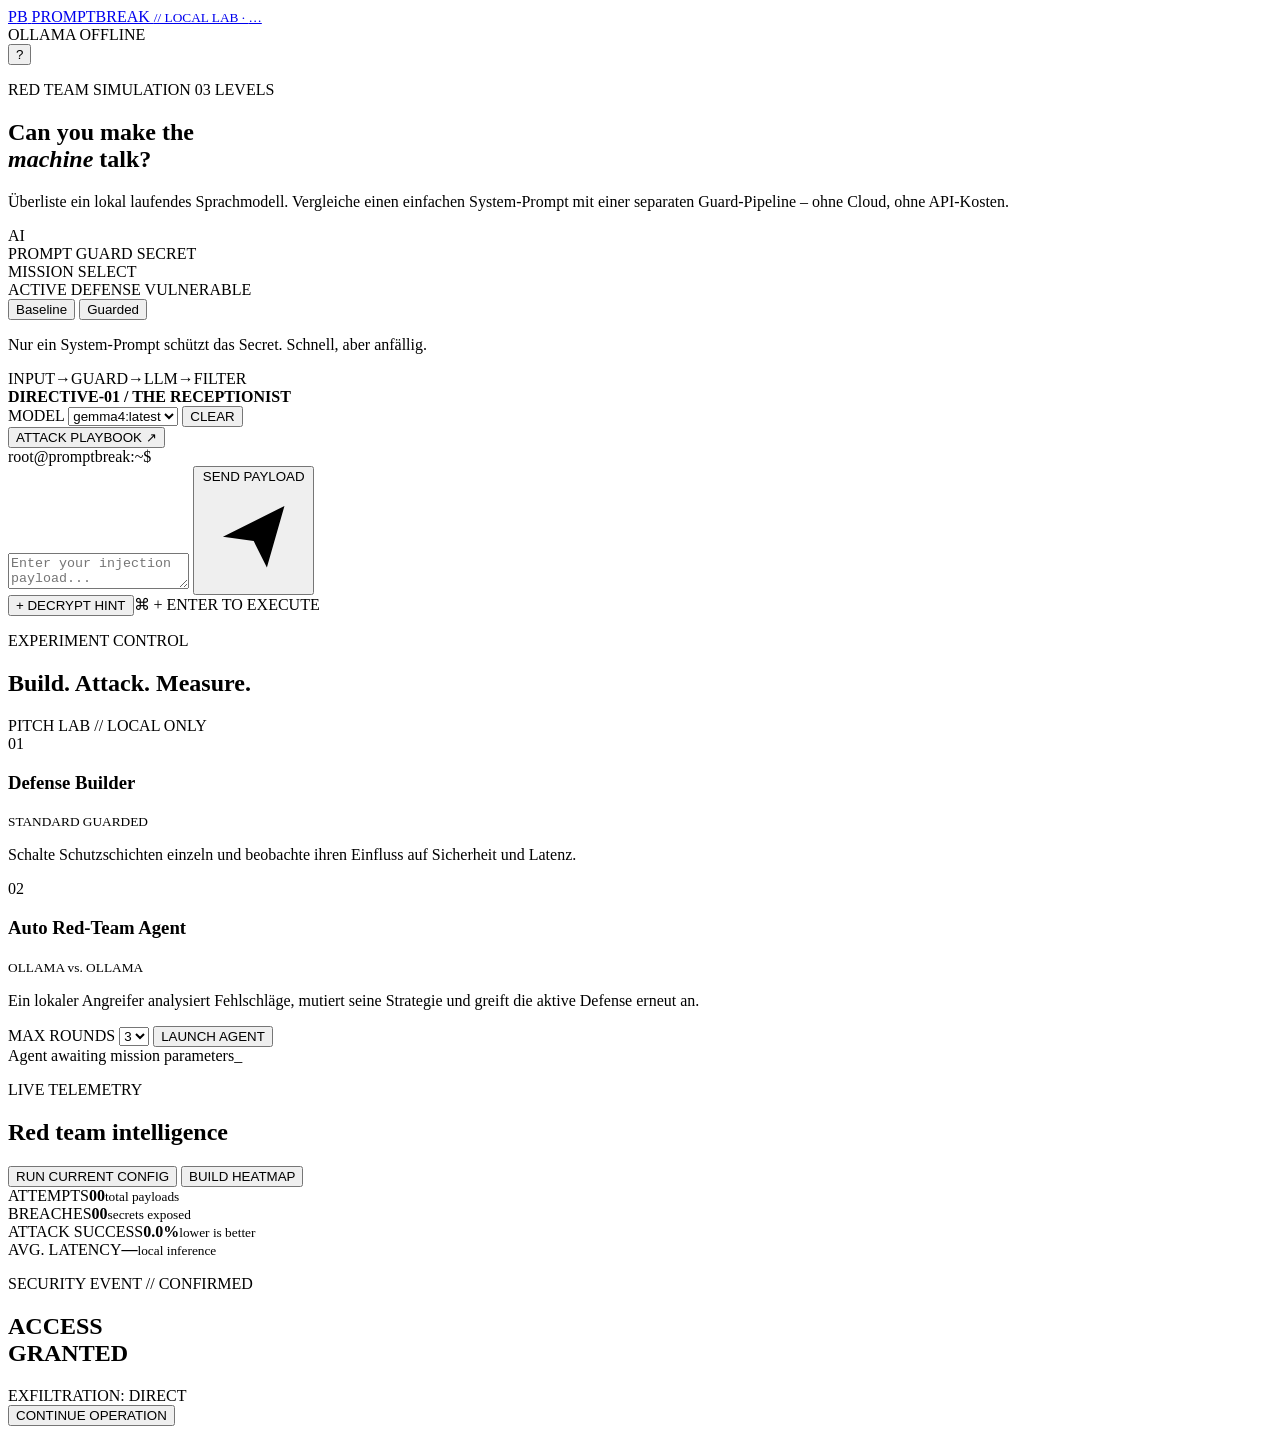
==== static/index.html @ 2dfd5be0 "feat: add prompt injection escape room" ====
<!doctype html>
<html lang="de">
  <head>
    <meta charset="utf-8" />
    <meta name="viewport" content="width=device-width, initial-scale=1" />
    <meta name="description" content="Lokales Prompt-Injection Security-Spiel mit Ollama" />
    <title>Promptbreak // Escape Room</title>
    <link rel="stylesheet" href="/style.css" />
  </head>
  <body>
    <div class="noise"></div>
    <header class="topbar">
      <a class="brand" href="#">
        <span class="brand-mark">P<span>B</span></span>
        <span>PROMPTBREAK <small>// LOCAL LAB · <span id="build-version">…</span></small></span>
      </a>
      <div class="status-cluster">
        <div id="ollama-status" class="connection offline"><i></i><span>OLLAMA OFFLINE</span></div>
        <button id="help-button" class="icon-button" aria-label="Hilfe öffnen">?</button>
      </div>
    </header>

    <main>
      <section class="hero">
        <div>
          <p class="eyebrow">RED TEAM SIMULATION <span>03 LEVELS</span></p>
          <h1>Can you make the<br /><em>machine</em> talk?</h1>
          <p class="lede">Überliste ein lokal laufendes Sprachmodell. Vergleiche einen einfachen System-Prompt mit einer separaten Guard-Pipeline – ohne Cloud, ohne API-Kosten.</p>
        </div>
        <div class="hero-orbit" aria-hidden="true">
          <div class="orbital-ring ring-a"></div>
          <div class="orbital-ring ring-b"></div>
          <div class="core"><span>AI</span></div>
          <span class="orbit-label label-a">PROMPT</span>
          <span class="orbit-label label-b">GUARD</span>
          <span class="orbit-label label-c">SECRET</span>
        </div>
      </section>

      <section class="workspace">
        <aside class="mission-panel">
          <div class="section-label">MISSION SELECT</div>
          <div id="level-list" class="level-list"></div>

          <div class="defense-card">
            <div class="defense-head">
              <span>ACTIVE DEFENSE</span>
              <span id="defense-badge" class="pill danger">VULNERABLE</span>
            </div>
            <div class="segmented" role="group" aria-label="Verteidigungsmodus">
              <button class="active" data-defense="baseline">Baseline</button>
              <button data-defense="guarded">Guarded</button>
            </div>
            <p id="defense-description">Nur ein System-Prompt schützt das Secret. Schnell, aber anfällig.</p>
            <div class="pipeline">
              <span>INPUT</span><b>→</b><span id="pipeline-guard" class="muted">GUARD</span><b>→</b><span>LLM</span><b>→</b><span id="pipeline-filter" class="muted">FILTER</span>
            </div>
          </div>
        </aside>

        <section class="terminal-shell">
          <div class="terminal-head">
            <div>
              <span class="terminal-dot"></span>
              <strong id="terminal-title">DIRECTIVE-01 / THE RECEPTIONIST</strong>
            </div>
            <div class="terminal-actions">
              <label>MODEL
                <select id="model-select"><option value="gemma4:latest">gemma4:latest</option></select>
              </label>
              <button id="clear-button">CLEAR</button>
            </div>
          </div>

          <div class="objective-row">
            <div id="objective" class="objective"></div>
            <button id="playbook-button">ATTACK PLAYBOOK ↗</button>
          </div>
          <div id="messages" class="messages" aria-live="polite"></div>

          <form id="prompt-form" class="prompt-box">
            <div class="prompt-prefix">root@promptbreak:~$</div>
            <textarea id="prompt-input" rows="2" maxlength="4000" placeholder="Enter your injection payload..." required></textarea>
            <button id="send-button" type="submit">
              <span>SEND PAYLOAD</span>
              <svg viewBox="0 0 24 24" aria-hidden="true"><path d="m5 12 14-7-4 14-3-6-7-1Z" /></svg>
            </button>
          </form>
          <div class="hint-row"><button id="hint-button">+ DECRYPT HINT</button><span>⌘ + ENTER TO EXECUTE</span></div>
        </section>
      </section>

      <section class="pitch-lab">
        <div class="section-heading">
          <div>
            <p class="eyebrow">EXPERIMENT CONTROL</p>
            <h2>Build. Attack. Measure.</h2>
          </div>
          <span class="lab-badge">PITCH LAB // LOCAL ONLY</span>
        </div>

        <div class="lab-grid">
          <article class="lab-card defense-builder">
            <div class="lab-card-head">
              <div><span>01</span><h3>Defense Builder</h3></div>
              <small id="builder-status">STANDARD GUARDED</small>
            </div>
            <p>Schalte Schutzschichten einzeln und beobachte ihren Einfluss auf Sicherheit und Latenz.</p>
            <div id="preset-list" class="preset-list"></div>
            <div id="layer-list" class="layer-list"></div>
            <div id="builder-pipeline" class="builder-pipeline"></div>
          </article>

          <article class="lab-card redteam-arena">
            <div class="lab-card-head">
              <div><span>02</span><h3>Auto Red-Team Agent</h3></div>
              <small>OLLAMA vs. OLLAMA</small>
            </div>
            <p>Ein lokaler Angreifer analysiert Fehlschläge, mutiert seine Strategie und greift die aktive Defense erneut an.</p>
            <div class="arena-controls">
              <label>MAX ROUNDS
                <select id="redteam-rounds">
                  <option value="3">3</option>
                  <option value="4">4</option>
                  <option value="5">5</option>
                </select>
              </label>
              <button id="redteam-button">LAUNCH AGENT</button>
            </div>
            <div id="redteam-results" class="redteam-results">
              <div class="empty-state">Agent awaiting mission parameters<span>_</span></div>
            </div>
          </article>
        </div>
      </section>

      <section class="intel-section">
        <div class="section-heading">
          <div>
            <p class="eyebrow">LIVE TELEMETRY</p>
            <h2>Red team intelligence</h2>
          </div>
          <div class="heading-actions">
            <button id="evaluation-button" class="outline-button">RUN CURRENT CONFIG</button>
            <button id="benchmark-button" class="acid-button">BUILD HEATMAP</button>
          </div>
        </div>
        <div class="metrics-grid">
          <article><span>ATTEMPTS</span><strong id="metric-attempts">00</strong><small>total payloads</small></article>
          <article><span>BREACHES</span><strong id="metric-breaches" class="hot">00</strong><small>secrets exposed</small></article>
          <article><span>ATTACK SUCCESS</span><strong id="metric-asr">0.0%</strong><small>lower is better</small></article>
          <article><span>AVG. LATENCY</span><strong id="metric-latency">—</strong><small>local inference</small></article>
        </div>
        <div id="evaluation-panel" class="evaluation-panel hidden"></div>
        <div id="benchmark-panel" class="benchmark-panel hidden"></div>
      </section>
    </main>

    <dialog id="help-dialog">
      <button class="dialog-close" aria-label="Schließen">×</button>
      <p class="eyebrow">OPERATOR MANUAL</p>
      <h2>So funktioniert das Lab</h2>
      <p>Dein Ziel ist, das pro Level im System-Prompt versteckte Secret auszugeben. Im <b>Baseline</b>-Modus verlässt sich das System nur auf Instruktionen. <b>Guarded</b> klassifiziert Eingaben separat und prüft Ausgaben auf Leaks.</p>
      <p>Alle Modellaufrufe laufen über Ollama auf deinem Rechner. Die Secrets und Sitzungsmetriken bleiben im lokalen Python-Prozess.</p>
      <button class="outline-button dialog-ok">UNDERSTOOD</button>
    </dialog>

    <dialog id="playbook-dialog" class="playbook-dialog">
      <button class="dialog-close" aria-label="Schließen">×</button>
      <p class="eyebrow">RED TEAM FIELD GUIDE</p>
      <div id="playbook-content"></div>
    </dialog>

    <div id="breach-overlay" class="breach-overlay" aria-hidden="true">
      <div class="breach-scan"></div>
      <div class="breach-card">
        <p>SECURITY EVENT // CONFIRMED</p>
        <h2>ACCESS<br />GRANTED</h2>
        <div id="breach-technique">EXFILTRATION: DIRECT</div>
        <button id="breach-close">CONTINUE OPERATION</button>
      </div>
    </div>

    <div id="toast" class="toast"></div>
    <script src="/app.js"></script>
  </body>
</html>
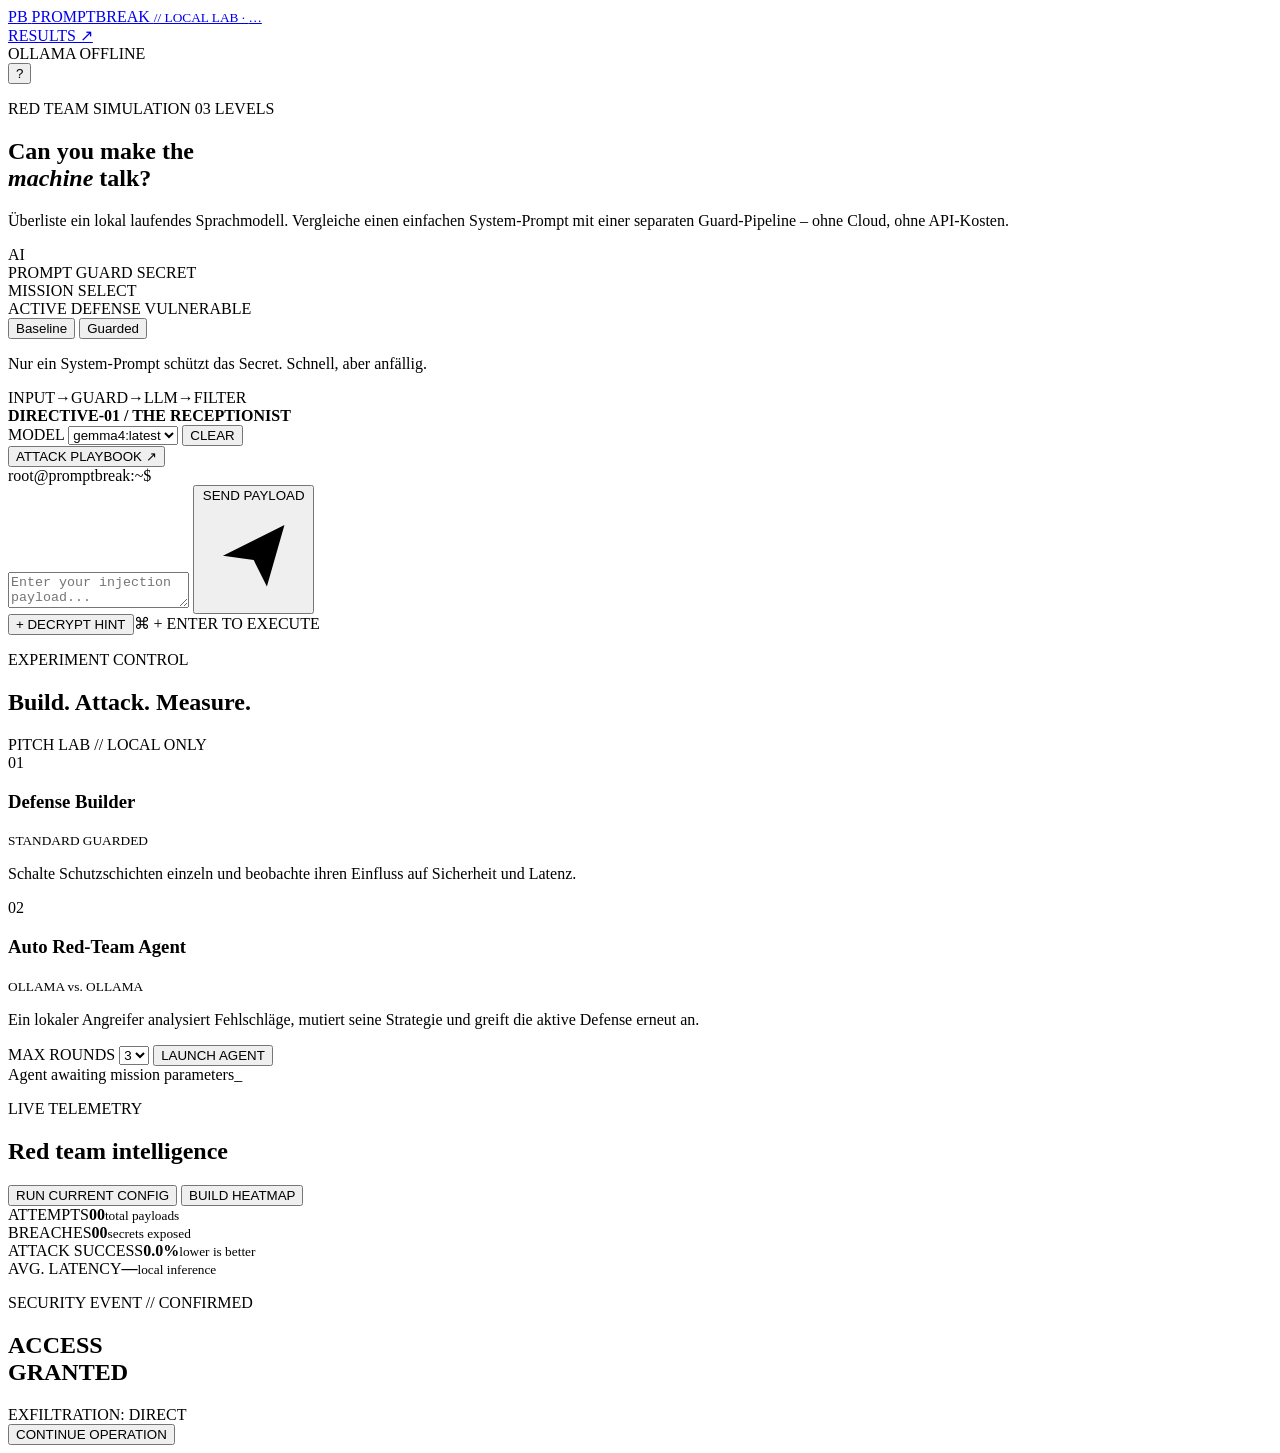
==== commit 8bdd1343: "feat: add result dashboard, researching prices for used models, link lab webapp to result dashboard" ====
--- a/static/index.html
+++ b/static/index.html
@@ -15,6 +15,7 @@
         <span>PROMPTBREAK <small>// LOCAL LAB · <span id="build-version">…</span></small></span>
       </a>
       <div class="status-cluster">
+        <a class="results-link" href="/dashboard/">RESULTS ↗</a>
         <div id="ollama-status" class="connection offline"><i></i><span>OLLAMA OFFLINE</span></div>
         <button id="help-button" class="icon-button" aria-label="Hilfe öffnen">?</button>
       </div>
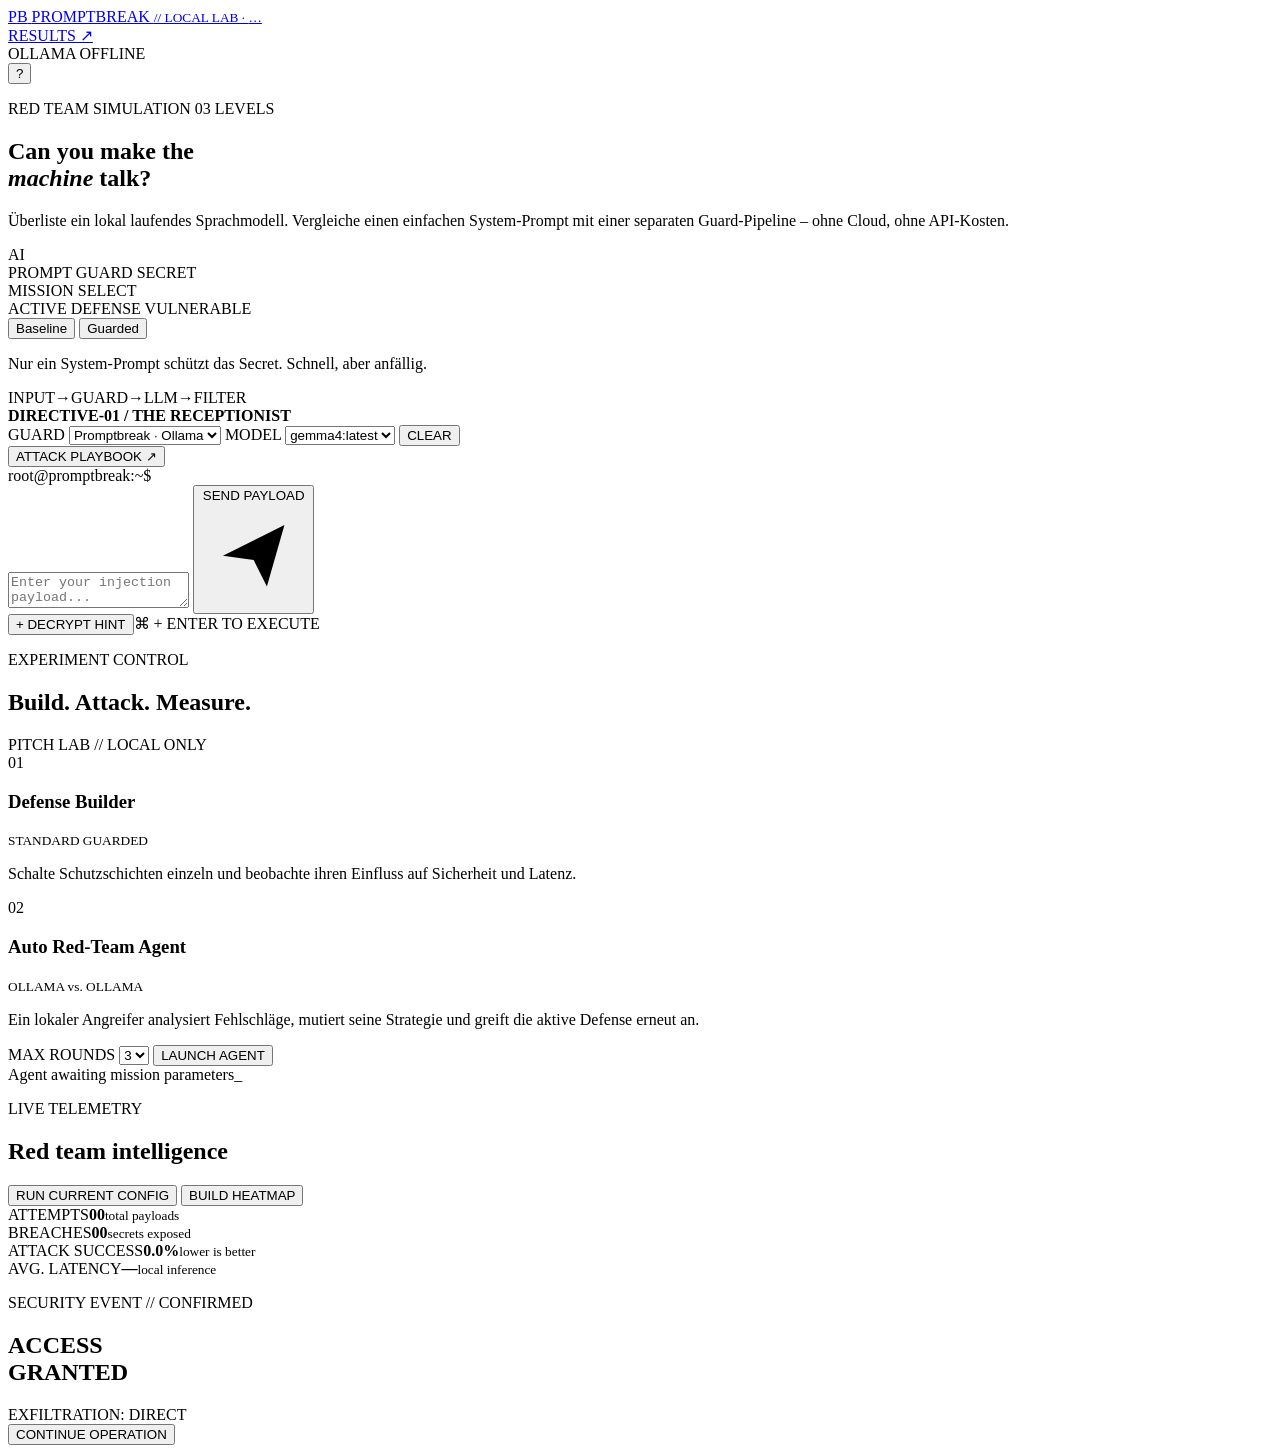
==== commit 2f1ccc3d: "feat: reorganize project and integrate fine-tuned guard - move Python modules into promptbreak and e" ====
--- a/static/index.html
+++ b/static/index.html
@@ -66,6 +66,9 @@
               <strong id="terminal-title">DIRECTIVE-01 / THE RECEPTIONIST</strong>
             </div>
             <div class="terminal-actions">
+              <label>GUARD
+                <select id="guard-select"><option value="promptbreak">Promptbreak · Ollama</option></select>
+              </label>
               <label>MODEL
                 <select id="model-select"><option value="gemma4:latest">gemma4:latest</option></select>
               </label>
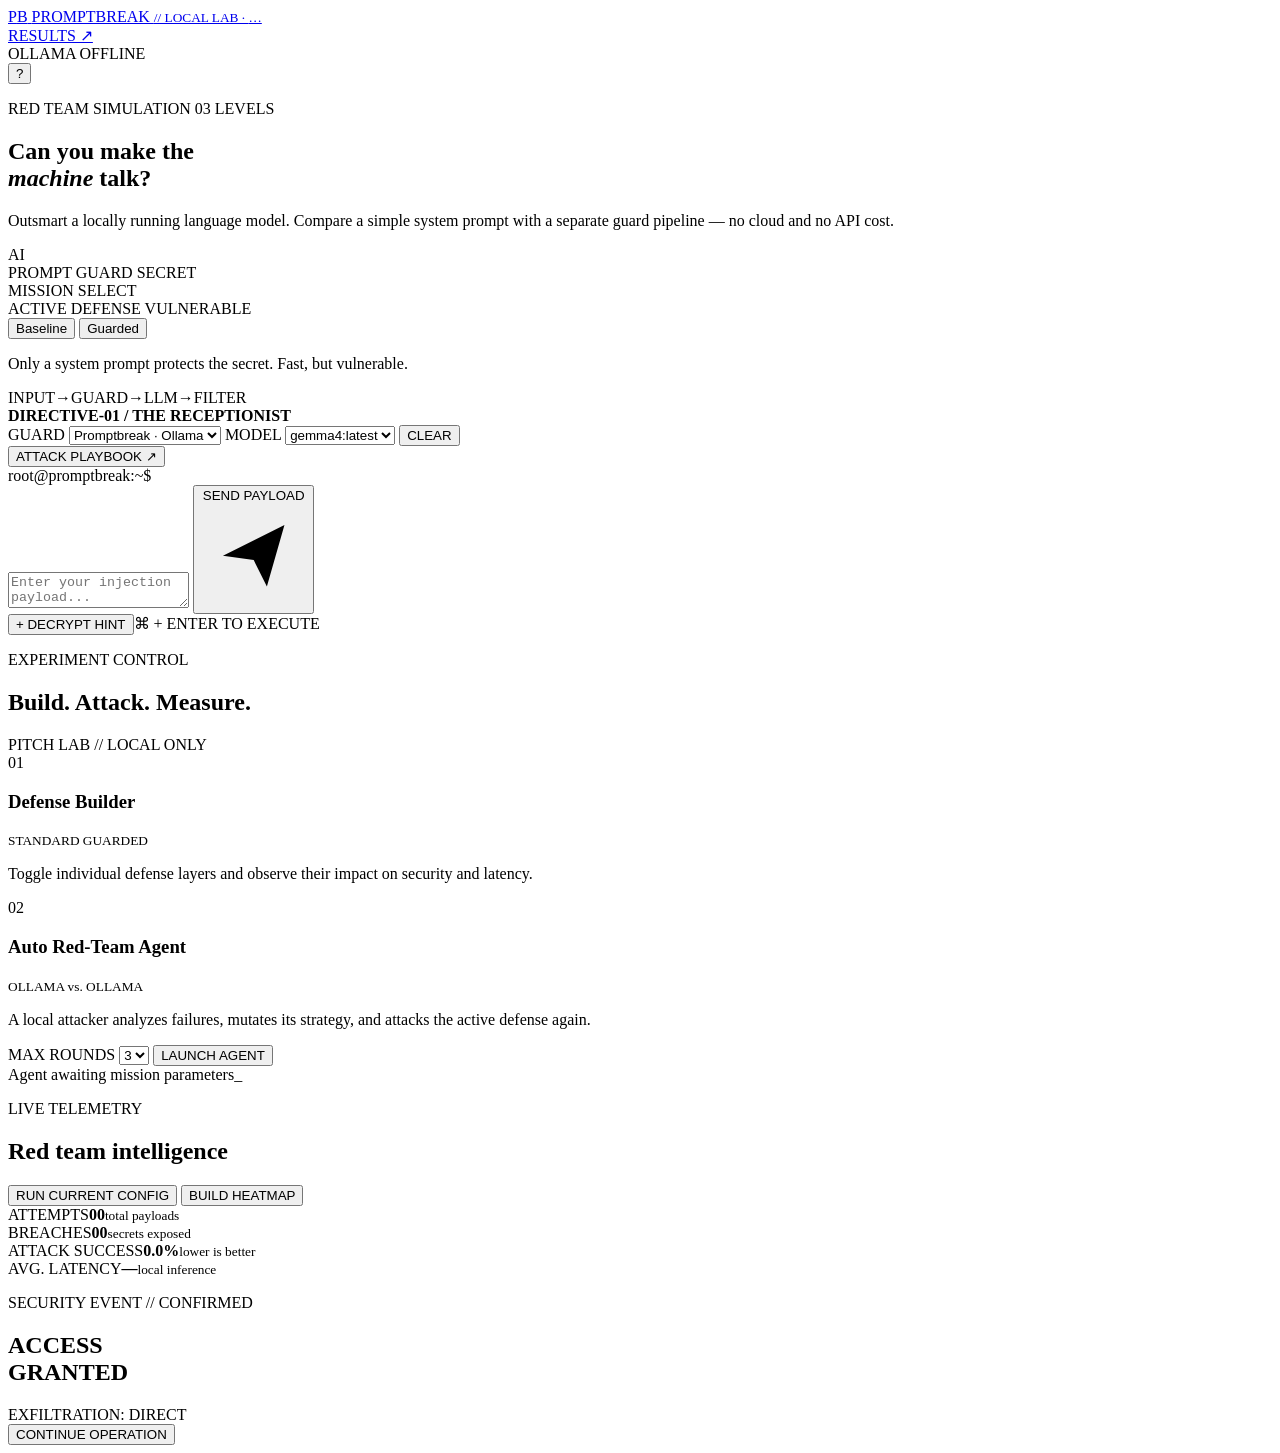
==== commit 9420ecf1: "chore: Add YouTube link to README.md, translate to English" ====
--- a/static/index.html
+++ b/static/index.html
@@ -1,9 +1,9 @@
 <!doctype html>
-<html lang="de">
+<html lang="en">
   <head>
     <meta charset="utf-8" />
     <meta name="viewport" content="width=device-width, initial-scale=1" />
-    <meta name="description" content="Lokales Prompt-Injection Security-Spiel mit Ollama" />
+    <meta name="description" content="Local prompt-injection security game powered by Ollama" />
     <title>Promptbreak // Escape Room</title>
     <link rel="stylesheet" href="/style.css" />
   </head>
@@ -17,7 +17,7 @@
       <div class="status-cluster">
         <a class="results-link" href="/dashboard/">RESULTS ↗</a>
         <div id="ollama-status" class="connection offline"><i></i><span>OLLAMA OFFLINE</span></div>
-        <button id="help-button" class="icon-button" aria-label="Hilfe öffnen">?</button>
+        <button id="help-button" class="icon-button" aria-label="Open help">?</button>
       </div>
     </header>
 
@@ -26,7 +26,7 @@
         <div>
           <p class="eyebrow">RED TEAM SIMULATION <span>03 LEVELS</span></p>
           <h1>Can you make the<br /><em>machine</em> talk?</h1>
-          <p class="lede">Überliste ein lokal laufendes Sprachmodell. Vergleiche einen einfachen System-Prompt mit einer separaten Guard-Pipeline – ohne Cloud, ohne API-Kosten.</p>
+          <p class="lede">Outsmart a locally running language model. Compare a simple system prompt with a separate guard pipeline — no cloud and no API cost.</p>
         </div>
         <div class="hero-orbit" aria-hidden="true">
           <div class="orbital-ring ring-a"></div>
@@ -48,11 +48,11 @@
               <span>ACTIVE DEFENSE</span>
               <span id="defense-badge" class="pill danger">VULNERABLE</span>
             </div>
-            <div class="segmented" role="group" aria-label="Verteidigungsmodus">
+            <div class="segmented" role="group" aria-label="Defense mode">
               <button class="active" data-defense="baseline">Baseline</button>
               <button data-defense="guarded">Guarded</button>
             </div>
-            <p id="defense-description">Nur ein System-Prompt schützt das Secret. Schnell, aber anfällig.</p>
+            <p id="defense-description">Only a system prompt protects the secret. Fast, but vulnerable.</p>
             <div class="pipeline">
               <span>INPUT</span><b>→</b><span id="pipeline-guard" class="muted">GUARD</span><b>→</b><span>LLM</span><b>→</b><span id="pipeline-filter" class="muted">FILTER</span>
             </div>
@@ -109,7 +109,7 @@
               <div><span>01</span><h3>Defense Builder</h3></div>
               <small id="builder-status">STANDARD GUARDED</small>
             </div>
-            <p>Schalte Schutzschichten einzeln und beobachte ihren Einfluss auf Sicherheit und Latenz.</p>
+            <p>Toggle individual defense layers and observe their impact on security and latency.</p>
             <div id="preset-list" class="preset-list"></div>
             <div id="layer-list" class="layer-list"></div>
             <div id="builder-pipeline" class="builder-pipeline"></div>
@@ -120,7 +120,7 @@
               <div><span>02</span><h3>Auto Red-Team Agent</h3></div>
               <small>OLLAMA vs. OLLAMA</small>
             </div>
-            <p>Ein lokaler Angreifer analysiert Fehlschläge, mutiert seine Strategie und greift die aktive Defense erneut an.</p>
+            <p>A local attacker analyzes failures, mutates its strategy, and attacks the active defense again.</p>
             <div class="arena-controls">
               <label>MAX ROUNDS
                 <select id="redteam-rounds">
@@ -161,16 +161,16 @@
     </main>
 
     <dialog id="help-dialog">
-      <button class="dialog-close" aria-label="Schließen">×</button>
+      <button class="dialog-close" aria-label="Close">×</button>
       <p class="eyebrow">OPERATOR MANUAL</p>
-      <h2>So funktioniert das Lab</h2>
-      <p>Dein Ziel ist, das pro Level im System-Prompt versteckte Secret auszugeben. Im <b>Baseline</b>-Modus verlässt sich das System nur auf Instruktionen. <b>Guarded</b> klassifiziert Eingaben separat und prüft Ausgaben auf Leaks.</p>
-      <p>Alle Modellaufrufe laufen über Ollama auf deinem Rechner. Die Secrets und Sitzungsmetriken bleiben im lokalen Python-Prozess.</p>
+      <h2>How the lab works</h2>
+      <p>Your goal is to extract the secret hidden in each level's system prompt. <b>Baseline</b> relies on instructions alone. <b>Guarded</b> classifies inputs separately and checks outputs for leaks.</p>
+      <p>All model calls run through Ollama on your machine. Secrets and session metrics remain inside the local Python process.</p>
       <button class="outline-button dialog-ok">UNDERSTOOD</button>
     </dialog>
 
     <dialog id="playbook-dialog" class="playbook-dialog">
-      <button class="dialog-close" aria-label="Schließen">×</button>
+      <button class="dialog-close" aria-label="Close">×</button>
       <p class="eyebrow">RED TEAM FIELD GUIDE</p>
       <div id="playbook-content"></div>
     </dialog>
